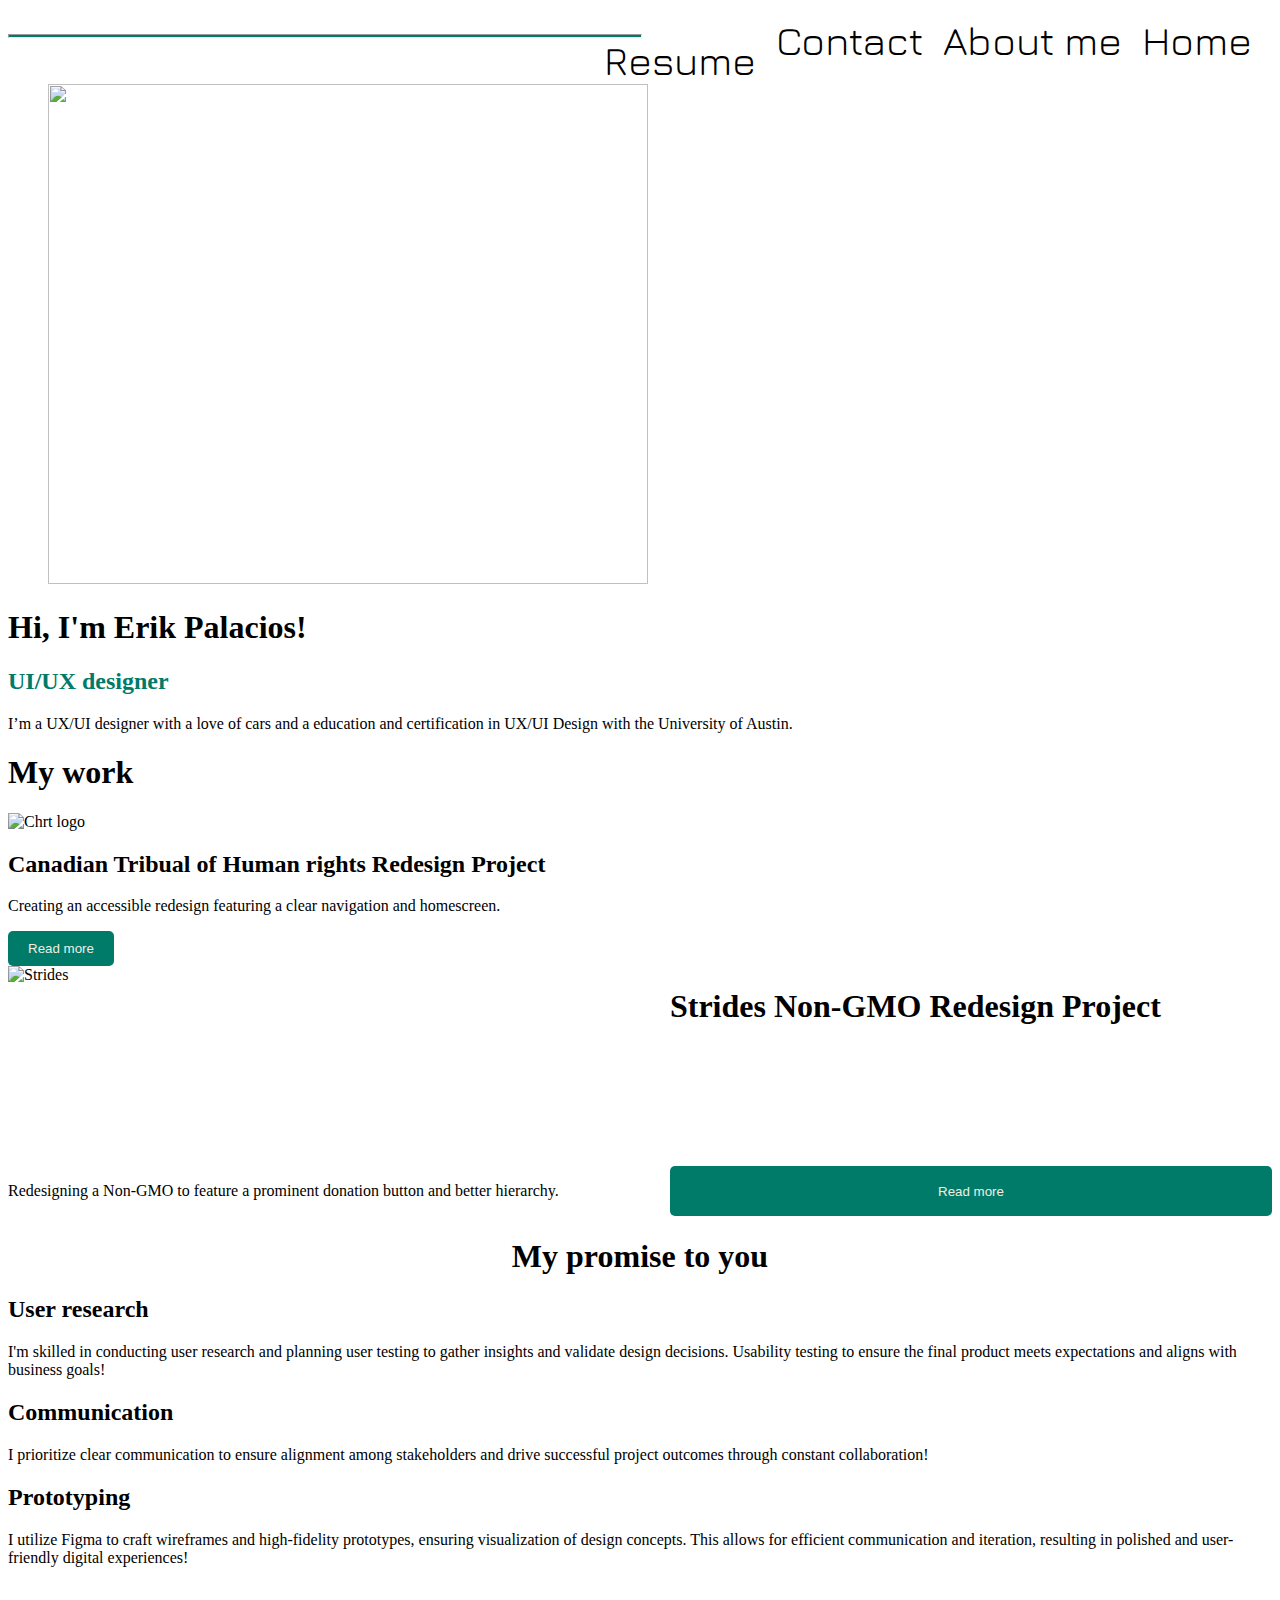
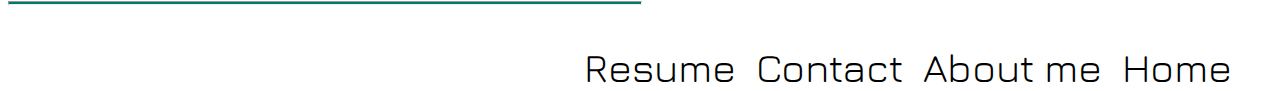
==== index.html @ 3ceb8c1f "1" ====
<!DOCTYPE html>
<html lang="en">
  <body>
    <link rel="preconnect" href="https://fonts.googleapis.com">
    <link rel="preconnect" href="https://fonts.gstatic.com" crossorigin>
    <link href="https://fonts.googleapis.com/css2?family=Vollkorn:ital,wght@0,400..900;1,400..900&display=swap" rel="stylesheet">
  <header class="style">
    <meta charset="UTF-8" />
    <meta name="viewport" content="width=device-width, initial-scale=1.0" />
    <link rel="stylesheet" href="stylesheet.css">
    <link rel="preconnect" href="https://fonts.googleapis.com">
    <link rel="preconnect" href="https://fonts.gstatic.com" crossorigin>
    <link href="https://fonts.googleapis.com/css2?family=Jura:wght@300..700&display=swap" rel="stylesheet">
  </header>
  <!-- header starts here-->
    <title>Document</title>
    <link rel="preconnect" href="https://fonts.googleapis.com">
    <link rel="preconnect" href="https://fonts.gstatic.com" crossorigin>
    <link href="https://fonts.googleapis.com/css2?family=Vollkorn:ital,wght@0,400..900;1,400..900&display=swap" rel="stylesheet">
    <header class="navigation">
      
          <hr class="styled-hr">
          <ul>
            <li class="inline-block">Home</li>
            <li class="inline-block">About me</li>
            <li class="inline-block">Contact</li>
            <li class="inline-block">Resume</li>
          </ul>
    </header>
    <!--hero section, small about me section-->
          <style type="text/css"></style>
          <figure>
            <div class="pic">
 <img src="../MMM1/Images/IMG_8034.jpg" height="500" width="600">
         </figure>
<h1> Hi, I'm Erik Palacios!</h1>
          <h2 class="UI">UI/UX designer</h2>
          <p>
            I’m a UX/UI designer with a love of cars and a education and
            certification in UX/UI Design with the University of Austin.
          </p>
        </div>
          
      </section>

    <section class="mySkills">
      <h1> My work</h1>
      <div class="workGrid">
       <!--  My UX Skills section coded using CSS flex -->
        <img src="../MMM1/Images/s22.PG.JPG" alt="Chrt logo" height="200" weight="200">
        <h2> Canadian Tribual of Human rights Redesign Project</h2>
        <p> Creating an accessible redesign featuring a clear navigation and homescreen. </p>
        <button class="my-button"> Read more</button>
</div>
 <!-- Second strides project below-->
 <div class="section">
  <img src="../MMM1/Images/ST1.jpg" alt="Strides" height="200" weight="200">
  <h1> Strides Non-GMO Redesign Project</h1>
  <p>Redesigning a Non-GMO to feature a prominent donation button and better hierarchy. </p>
  <button class="my-button"> Read more</button>
 </div>
</section>
 <!---->
 <section>
      <div class="workGrid">
      <h1 class="head">My promise to you</h1> 

       <h2> User research</h2>
        <p>
          I'm skilled in conducting user research and planning user testing to gather insights and validate design decisions. Usability testing to ensure the final product meets expectations and aligns with business goals!</p>

        <h2> Communication</h2>
        <p>I prioritize clear communication to ensure alignment among stakeholders and drive successful project outcomes through constant collaboration!</p>

        <h2>Prototyping</h2>
        <p>I utilize Figma to craft wireframes and high-fidelity prototypes, ensuring visualization of design concepts. This allows for efficient communication and iteration, resulting in polished and user-friendly digital experiences!</p>
 </div>
 </section>
    </main>
    <footer>
    <hr class="styled-hr">
    <nav class="inline-block">
      <ol>
        <li class="inline-block">Home</li>
        <li class="inline-block">About me</li>
        <li class="inline-block">Contact</li>
        <li class="inline-block">Resume</li>
      </ol>
    </nav>
    </footer>
  </body>
</html>
---- stylesheet.css ----
.inline-block {
    display: inline-block;
    vertical-align: top;
    font-size: 40px;
    font-family: 'Jura';
    src: url("https://fonts.googleapis.com/css2?family=Jura:wght@300..700&display=swap");
    margin-right: 20px;
    padding: 0;
    float: right;
    }
    
    .style {
        background-color: #F0EEE1;
        font-family: 'Volkorn';
        src: url("https://fonts.googleapis.com/css2?family=Jura:wght@300..700&display=swap");
    }

    .styled-hr {
    background-color: #007B69;
    width: 50%;
    float: left;
    height: 2px;
    transform: translateY(10px);
    }
    
    .pic {

    }

    .my-button {
    background-color: #007B69;
    color: #F0EEE1;
    padding: 10px 20px;
    border: none;
    border-radius: 5px;
    }
    
  
    .nav {
        width: 73%;
        padding: 1%;
    }
    
    .li {
        width: 50%;
        text-indent: 50px;
        padding-right: 50px;
    }

    
    .h1 {
    
        float: left;
        transform: translateY(10px);
    }
    
    .UI {
        color: #007B69;
    }
    
    .p {
        position: absolute !important;
        right: 0 !important;
    }
    
    
    .content {
        width: 500px;
        margin: 0 auto;
    }
    
    .flexContainer {
        display: flex;
        width: 33px, 33px, 33px;
        margin: auto;
        padding: 0;
        float: right;
        align-items: center;
        border: 2px solid #373738;
        border-radius: 10px;
    }
    
    .head{
        text-align: center;
        grid-row: 1fr 1fr 1fr;
    }
    
    .section {
        display: grid;
        grid-template-areas: "topbar topbar";
        align-content: center;
    }
    
    .h1 {
        grid-area: topbar;
    }
    
    
    .footer {
        background-color: #373738;
        padding: center;
    }
    
    
    .ul {
        display: inline-block;
        vertical-align: top;
        padding: center;
        text-indent: 50px;
        float: right;
    }
    
    @media screen { 
        (max-width: 600);
    }
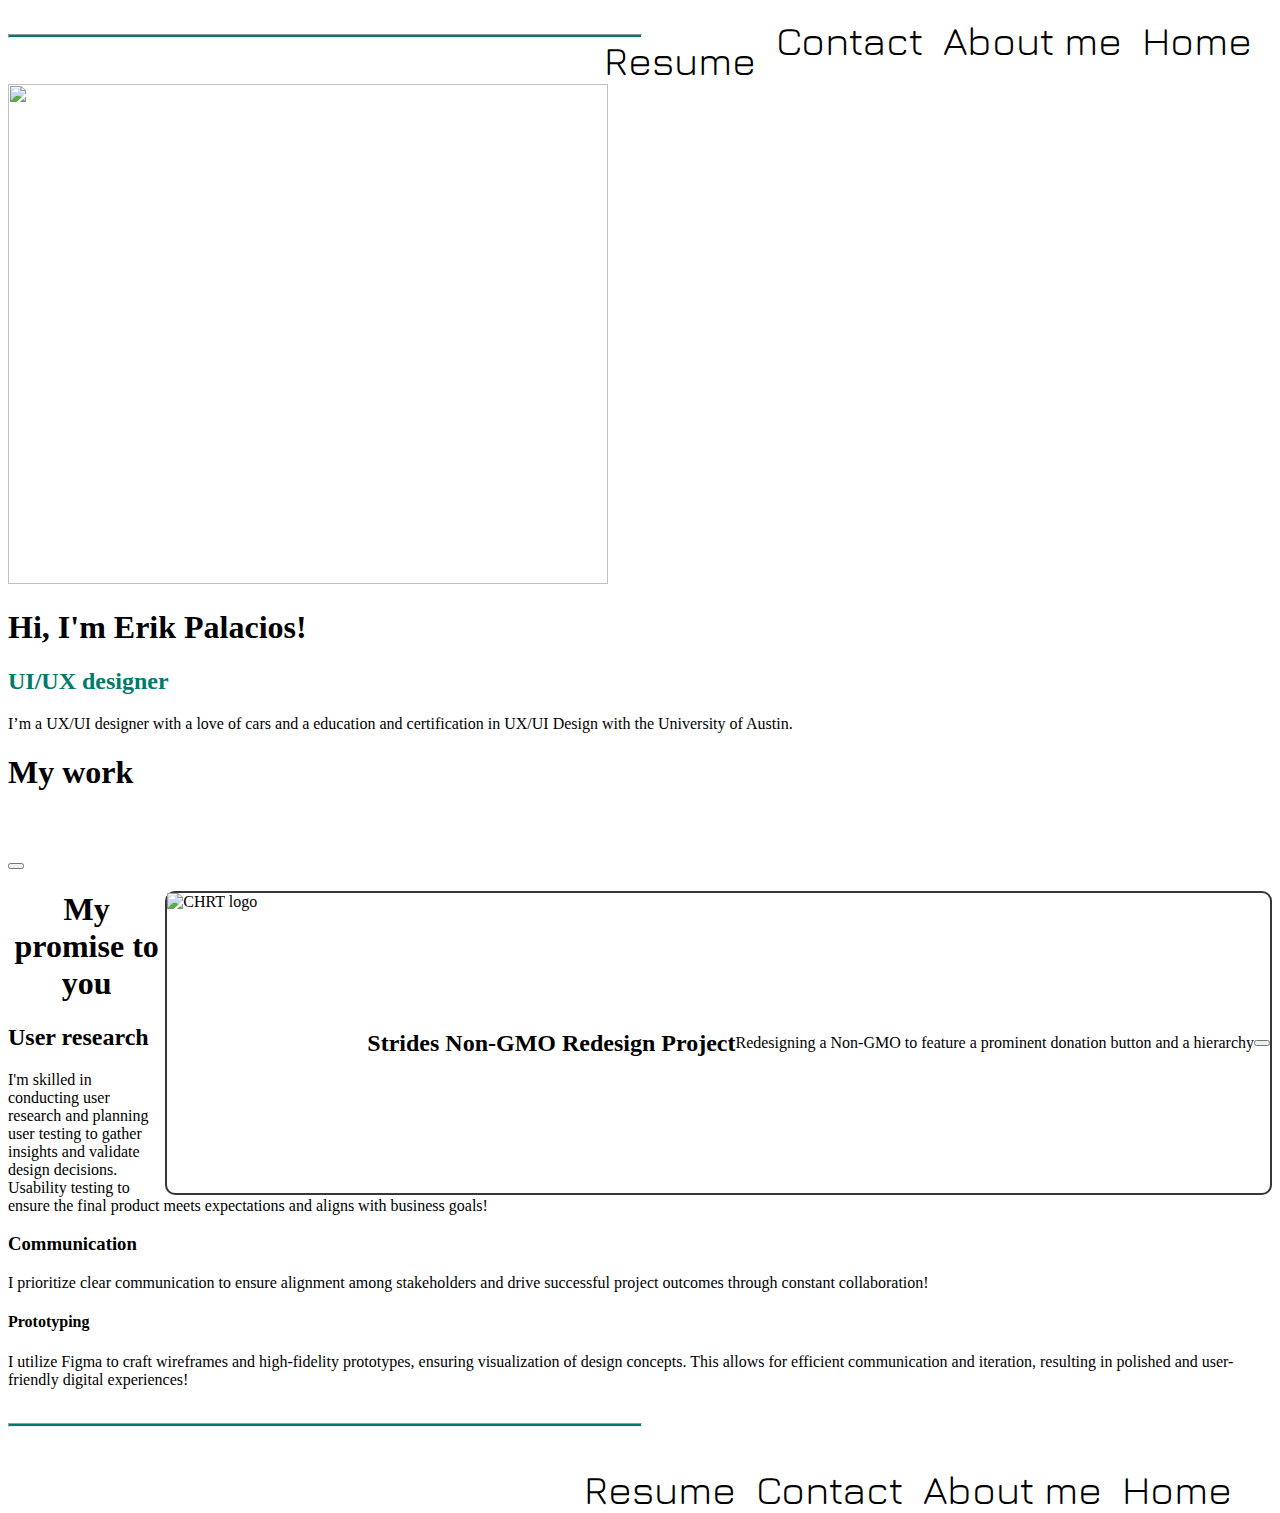
==== commit 1e78f8f2: "1" ====
--- a/index.html
+++ b/index.html
@@ -1,39 +1,36 @@
 <!DOCTYPE html>
 <html lang="en">
+  <head>
+    <link rel="stylesheet" href="stylesheet.css">
+    <meta charset="UTF-8" />
+    <meta name="viewport" content="width=device-width, initial-scale=1.0" />
+    <title>Document</title>
+  </head>
   <body>
     <link rel="preconnect" href="https://fonts.googleapis.com">
     <link rel="preconnect" href="https://fonts.gstatic.com" crossorigin>
     <link href="https://fonts.googleapis.com/css2?family=Vollkorn:ital,wght@0,400..900;1,400..900&display=swap" rel="stylesheet">
-  <header class="style">
-    <meta charset="UTF-8" />
-    <meta name="viewport" content="width=device-width, initial-scale=1.0" />
-    <link rel="stylesheet" href="stylesheet.css">
-    <link rel="preconnect" href="https://fonts.googleapis.com">
-    <link rel="preconnect" href="https://fonts.gstatic.com" crossorigin>
-    <link href="https://fonts.googleapis.com/css2?family=Jura:wght@300..700&display=swap" rel="stylesheet">
-  </header>
-  <!-- header starts here-->
-    <title>Document</title>
-    <link rel="preconnect" href="https://fonts.googleapis.com">
-    <link rel="preconnect" href="https://fonts.gstatic.com" crossorigin>
-    <link href="https://fonts.googleapis.com/css2?family=Vollkorn:ital,wght@0,400..900;1,400..900&display=swap" rel="stylesheet">
+    </body>
     <header class="navigation">
       
+      
+        <footer>
           <hr class="styled-hr">
+          <link rel="preconnect" href="https://fonts.googleapis.com">
+            <link rel="preconnect" href="https://fonts.gstatic.com" crossorigin>
+            <link href="https://fonts.googleapis.com/css2?family=Jura:wght@300..700&display=swap" rel="stylesheet">
           <ul>
             <li class="inline-block">Home</li>
             <li class="inline-block">About me</li>
             <li class="inline-block">Contact</li>
             <li class="inline-block">Resume</li>
           </ul>
-    </header>
-    <!--hero section, small about me section-->
+        </footer>
           <style type="text/css"></style>
-          <figure>
-            <div class="pic">
- <img src="../MMM1/Images/IMG_8034.jpg" height="500" width="600">
-         </figure>
-<h1> Hi, I'm Erik Palacios!</h1>
+          
+<img class="img"> <img src="../MMM1/Images/PP5.jpg" height="500" width="600">
+<div class="pos_cen">
+          <h1> Hi, I'm Erik Palacios!</h1>
           <h2 class="UI">UI/UX designer</h2>
           <p>
             I’m a UX/UI designer with a love of cars and a education and
@@ -42,26 +39,34 @@
         </div>
           
       </section>
-
+    </header>
     <section class="mySkills">
       <h1> My work</h1>
       <div class="workGrid">
+        <div>
+          <img>
+        </div>
+        <div>
+          <h4>
+            <p>
+            </p>
+            <button></button>
+          </h4>
+        </div>
+      </div>
        <!--  My UX Skills section coded using CSS flex -->
-        <img src="../MMM1/Images/s22.PG.JPG" alt="Chrt logo" height="200" weight="200">
-        <h2> Canadian Tribual of Human rights Redesign Project</h2>
+      <div class="flexContainer">
+        <img src="img
+        <h1> Canadian Tribual of Human rights Redesign Project</h1>
         <p> Creating an accessible redesign featuring a clear navigation and homescreen. </p>
-        <button class="my-button"> Read more</button>
-</div>
- <!-- Second strides project below-->
- <div class="section">
-  <img src="../MMM1/Images/ST1.jpg" alt="Strides" height="200" weight="200">
-  <h1> Strides Non-GMO Redesign Project</h1>
-  <p>Redesigning a Non-GMO to feature a prominent donation button and better hierarchy. </p>
-  <button class="my-button"> Read more</button>
- </div>
-</section>
- <!---->
- <section>
+        <img src="../MMM1/" alt="CHRT logo" width="200" height="300">
+        <h2> Strides Non-GMO Redesign Project </h2>
+        <p> Redesigning a Non-GMO to feature a prominent donation button and a hierarchy</p>
+        <button></button>
+      </div>
+    </section>
+      <!-- My Work Section Constructed using CSS Grid -->
+      <main>
       <div class="workGrid">
       <h1 class="head">My promise to you</h1> 
 
@@ -69,15 +74,14 @@
         <p>
           I'm skilled in conducting user research and planning user testing to gather insights and validate design decisions. Usability testing to ensure the final product meets expectations and aligns with business goals!</p>
 
-        <h2> Communication</h2>
+        <h3> Communication</h3>
         <p>I prioritize clear communication to ensure alignment among stakeholders and drive successful project outcomes through constant collaboration!</p>
 
-        <h2>Prototyping</h2>
+        <h4>Prototyping</h4>
         <p>I utilize Figma to craft wireframes and high-fidelity prototypes, ensuring visualization of design concepts. This allows for efficient communication and iteration, resulting in polished and user-friendly digital experiences!</p>
- </div>
- </section>
+
+      </div>
     </main>
-    <footer>
     <hr class="styled-hr">
     <nav class="inline-block">
       <ol>
@@ -87,6 +91,5 @@
         <li class="inline-block">Resume</li>
       </ol>
     </nav>
-    </footer>
   </body>
 </html>
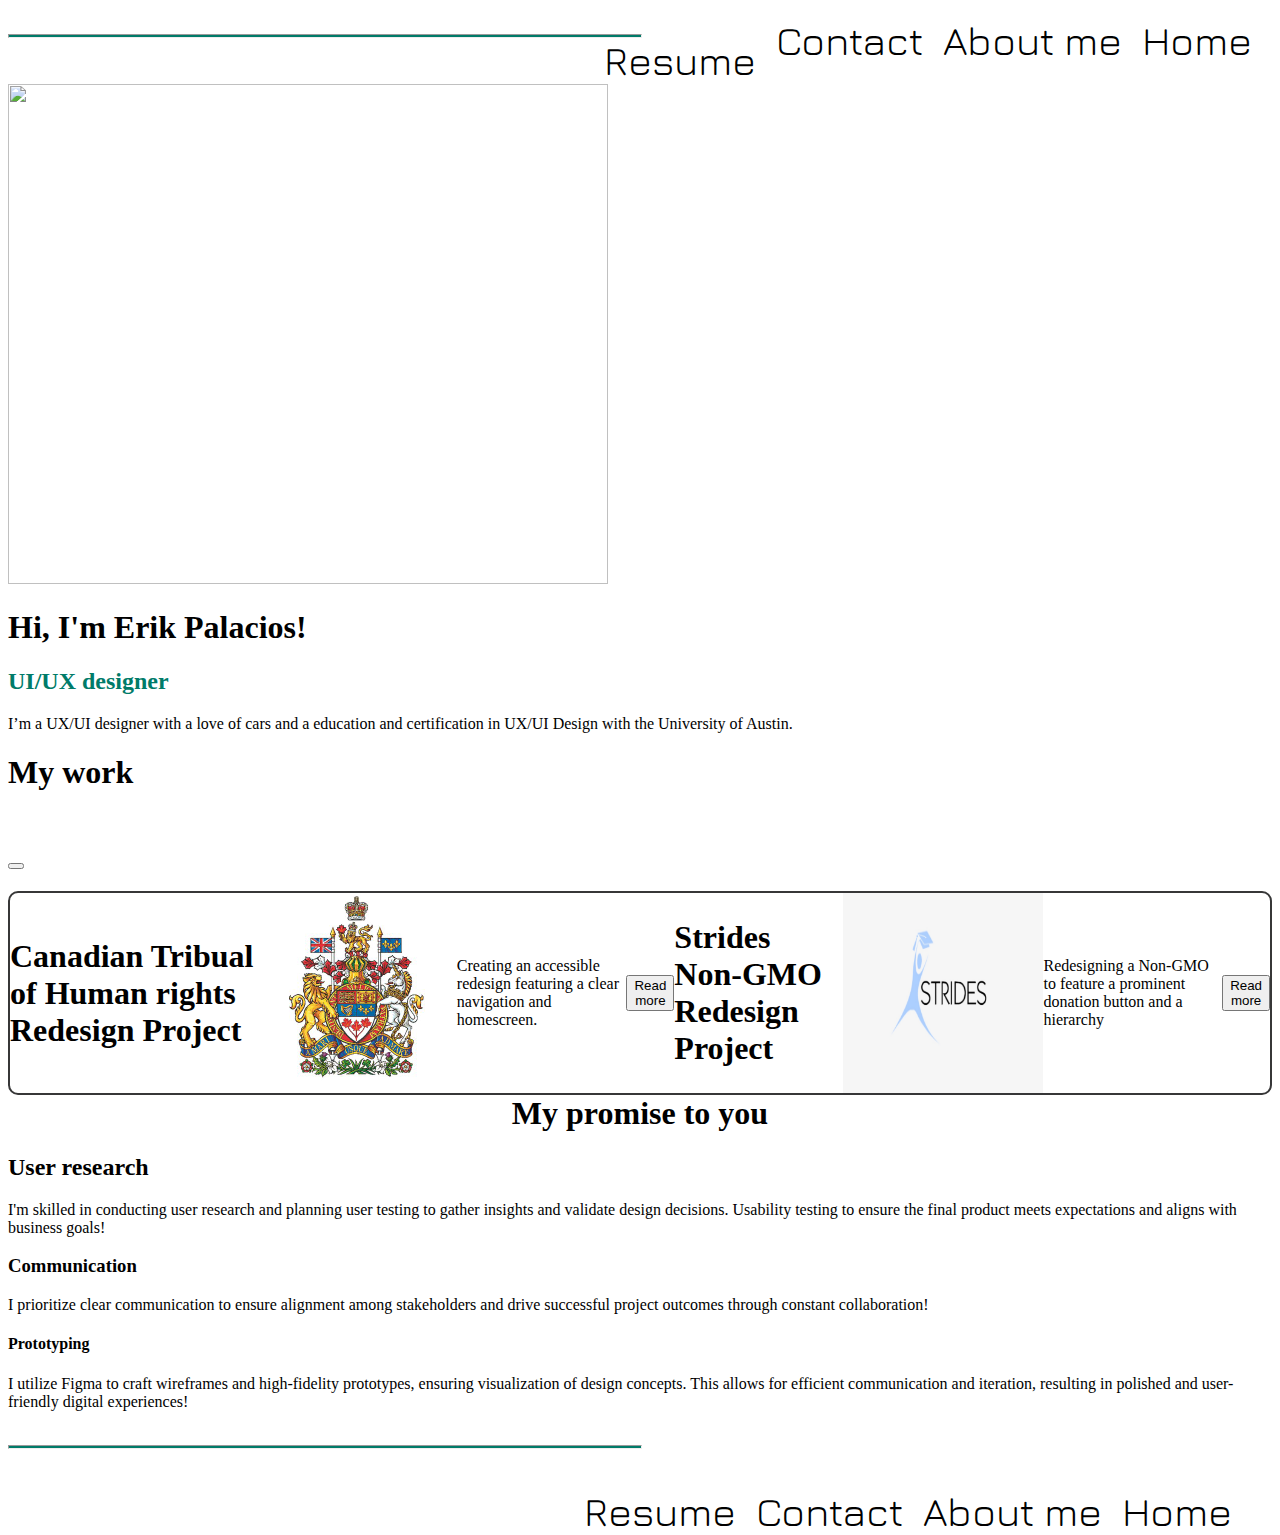
==== commit c7f3355b: "1" ====
--- a/index.html
+++ b/index.html
@@ -56,13 +56,14 @@
       </div>
        <!--  My UX Skills section coded using CSS flex -->
       <div class="flexContainer">
-        <img src="img
         <h1> Canadian Tribual of Human rights Redesign Project</h1>
+        <img class="my_pics"  src="Images/s22.PG.JPG" alt="CHRT logo" width="200" height="200">
         <p> Creating an accessible redesign featuring a clear navigation and homescreen. </p>
-        <img src="../MMM1/" alt="CHRT logo" width="200" height="300">
-        <h2> Strides Non-GMO Redesign Project </h2>
+        <button class="my.button"> Read more</button>
+        <h1> Strides Non-GMO Redesign Project </h1>
+        <img class="my_pics" src="Images/ST1.jpg" alt="Strides logo" width="200" height="200">
         <p> Redesigning a Non-GMO to feature a prominent donation button and a hierarchy</p>
-        <button></button>
+        <button class="my.button"> Read more</button>
       </div>
     </section>
       <!-- My Work Section Constructed using CSS Grid -->
--- a/stylesheet.css
+++ b/stylesheet.css
@@ -23,8 +23,8 @@
     transform: translateY(10px);
     }
     
-    .pic {
-
+    .img {
+    float: right;
     }
 
     .my-button {
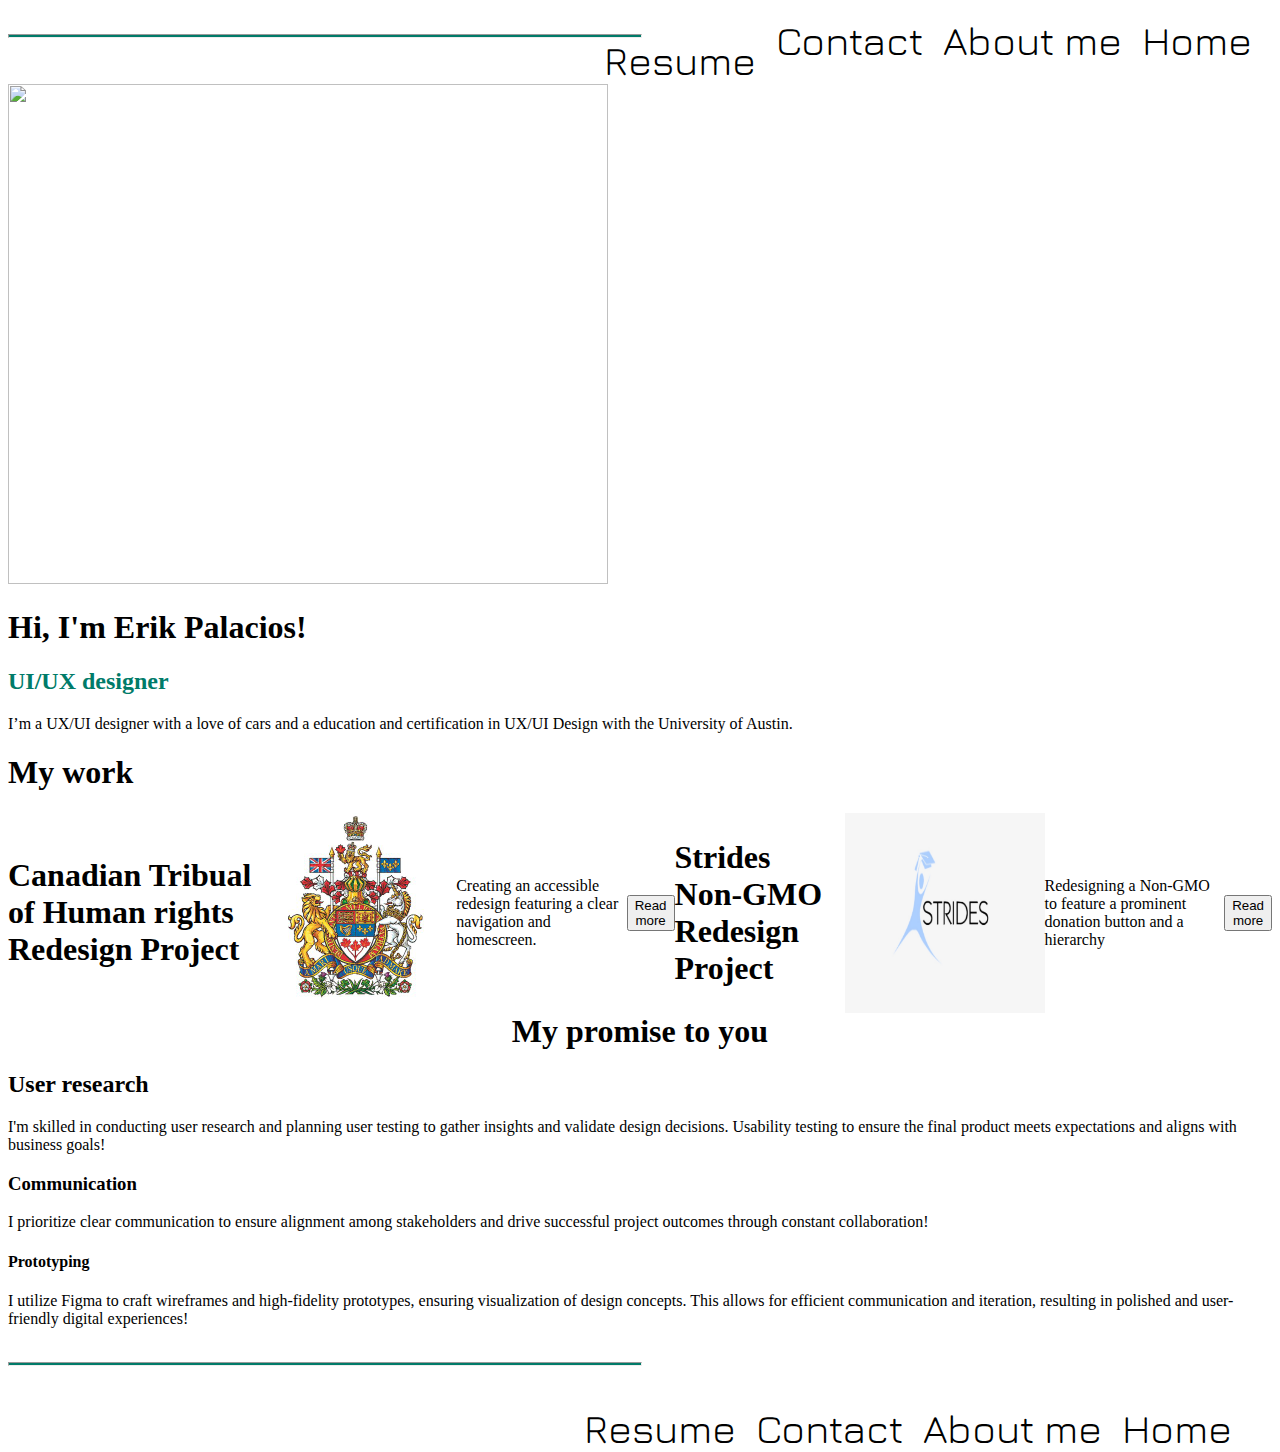
==== commit 8bcb9767: "1" ====
--- a/index.html
+++ b/index.html
@@ -1,10 +1,13 @@
 <!DOCTYPE html>
 <html lang="en">
   <head>
+    <sprict src="index.js.txt"> </sprict>
     <link rel="stylesheet" href="stylesheet.css">
     <meta charset="UTF-8" />
     <meta name="viewport" content="width=device-width, initial-scale=1.0" />
     <title>Document</title>
+
+    <!--Navigation bar-->
   </head>
   <body>
     <link rel="preconnect" href="https://fonts.googleapis.com">
@@ -27,6 +30,8 @@
           </ul>
         </footer>
           <style type="text/css"></style>
+
+          <!--Hero section-->
           
 <img class="img"> <img src="../MMM1/Images/PP5.jpg" height="500" width="600">
 <div class="pos_cen">
@@ -37,23 +42,11 @@
             certification in UX/UI Design with the University of Austin.
           </p>
         </div>
-          
-      </section>
-    </header>
+      </header>
+
+<!--My projects section-->
     <section class="mySkills">
       <h1> My work</h1>
-      <div class="workGrid">
-        <div>
-          <img>
-        </div>
-        <div>
-          <h4>
-            <p>
-            </p>
-            <button></button>
-          </h4>
-        </div>
-      </div>
        <!--  My UX Skills section coded using CSS flex -->
       <div class="flexContainer">
         <h1> Canadian Tribual of Human rights Redesign Project</h1>
@@ -83,6 +76,7 @@
 
       </div>
     </main>
+    <!--footer section-->
     <hr class="styled-hr">
     <nav class="inline-block">
       <ol>
--- a/stylesheet.css
+++ b/stylesheet.css
@@ -9,7 +9,7 @@
     float: right;
     }
     
-    .style {
+    .body {
         background-color: #F0EEE1;
         font-family: 'Volkorn';
         src: url("https://fonts.googleapis.com/css2?family=Jura:wght@300..700&display=swap");
@@ -29,10 +29,11 @@
 
     .my-button {
     background-color: #007B69;
-    color: #F0EEE1;
-    padding: 10px 20px;
-    border: none;
-    border-radius: 5px;
+    color: #007B69;
+    font-size: 40px;
+    padding: 20px;
+    border: 10px;
+    border-radius: 10px;
     }
     
   
@@ -76,8 +77,6 @@
         padding: 0;
         float: right;
         align-items: center;
-        border: 2px solid #373738;
-        border-radius: 10px;
     }
     
     .head{
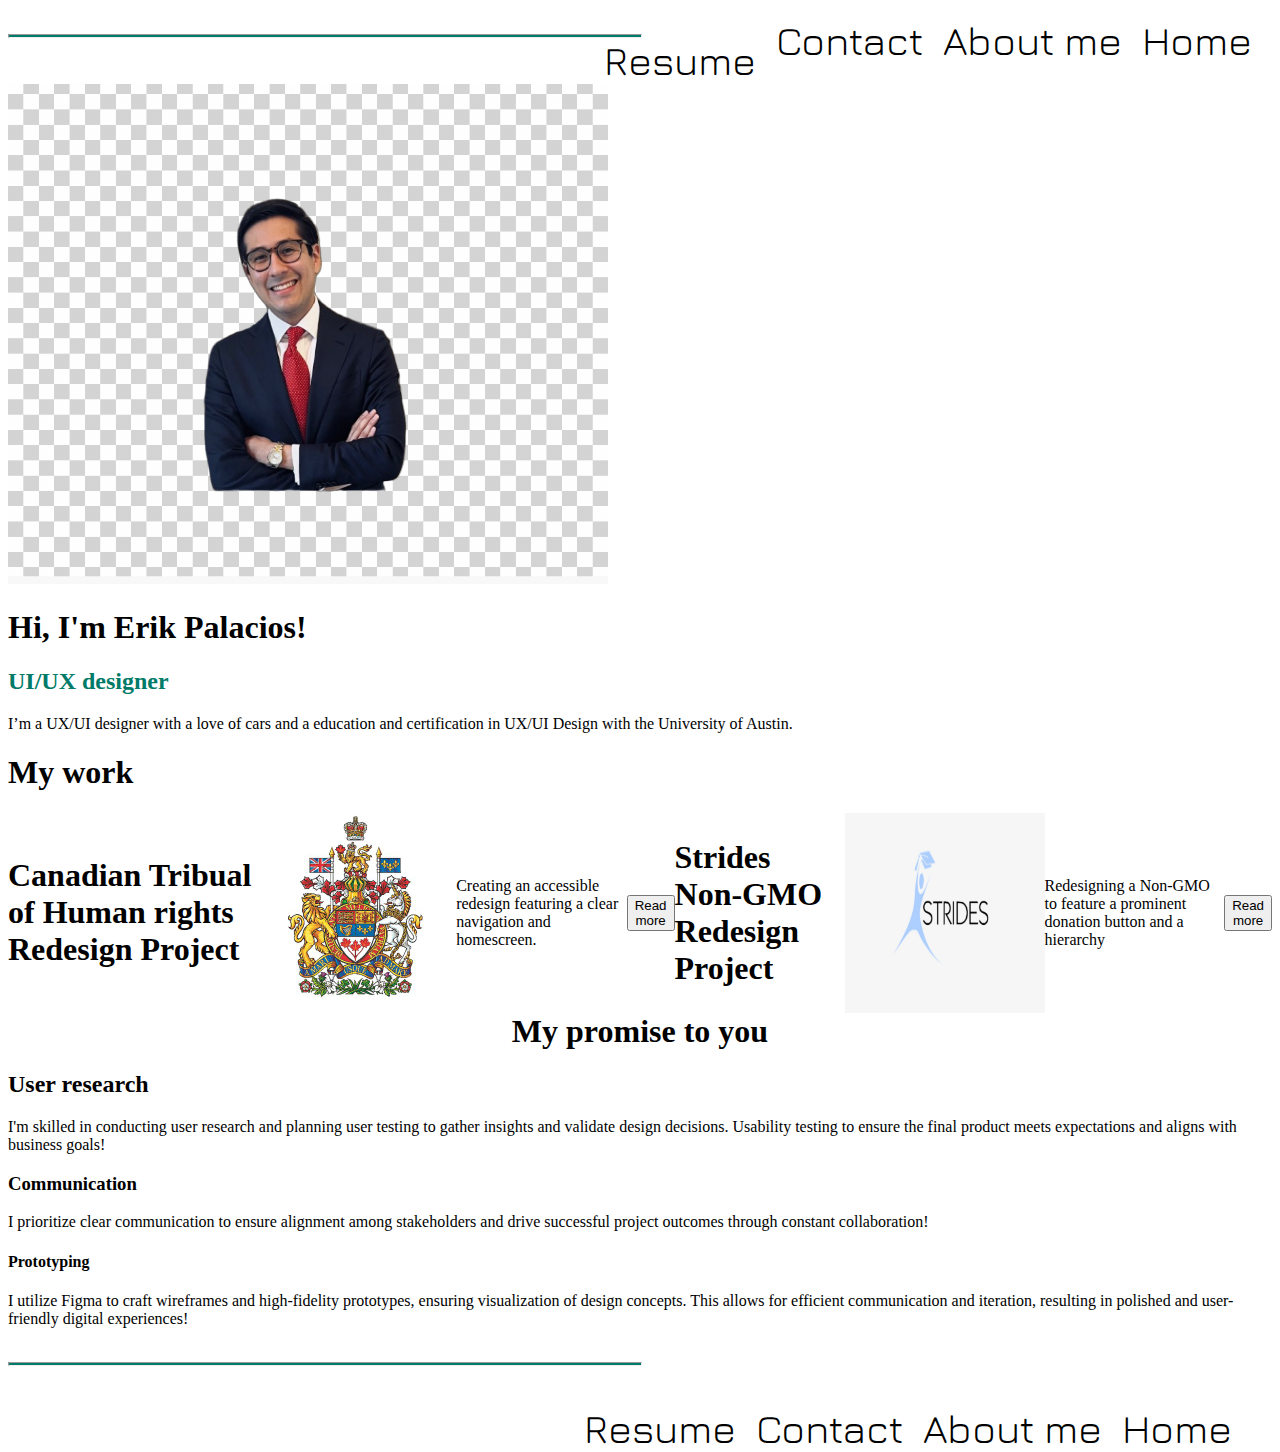
==== commit 9ded3f23: "1" ====
--- a/index.html
+++ b/index.html
@@ -33,7 +33,7 @@
 
           <!--Hero section-->
           
-<img class="img"> <img src="../MMM1/Images/PP5.jpg" height="500" width="600">
+<img class="img"> <img src="./Images/IMG_8034.jpg" height="500" width="600">
 <div class="pos_cen">
           <h1> Hi, I'm Erik Palacios!</h1>
           <h2 class="UI">UI/UX designer</h2>
--- a/stylesheet.css
+++ b/stylesheet.css
@@ -29,11 +29,21 @@
 
     .my-button {
     background-color: #007B69;
-    color: #007B69;
     font-size: 40px;
     padding: 20px;
     border: 10px;
     border-radius: 10px;
+    input[type=image] {
+        background-image: url(../MMM1/Images/191.jpg);
+        background-repeat: no-repeat;
+        background-position: 50% 50%;
+        width: 200px;
+        height: 185px;
+    }
+    input[type=image]:hover,
+    input[type=image]:active,
+    input[type=image]:focus {
+    }​
     }
     
   
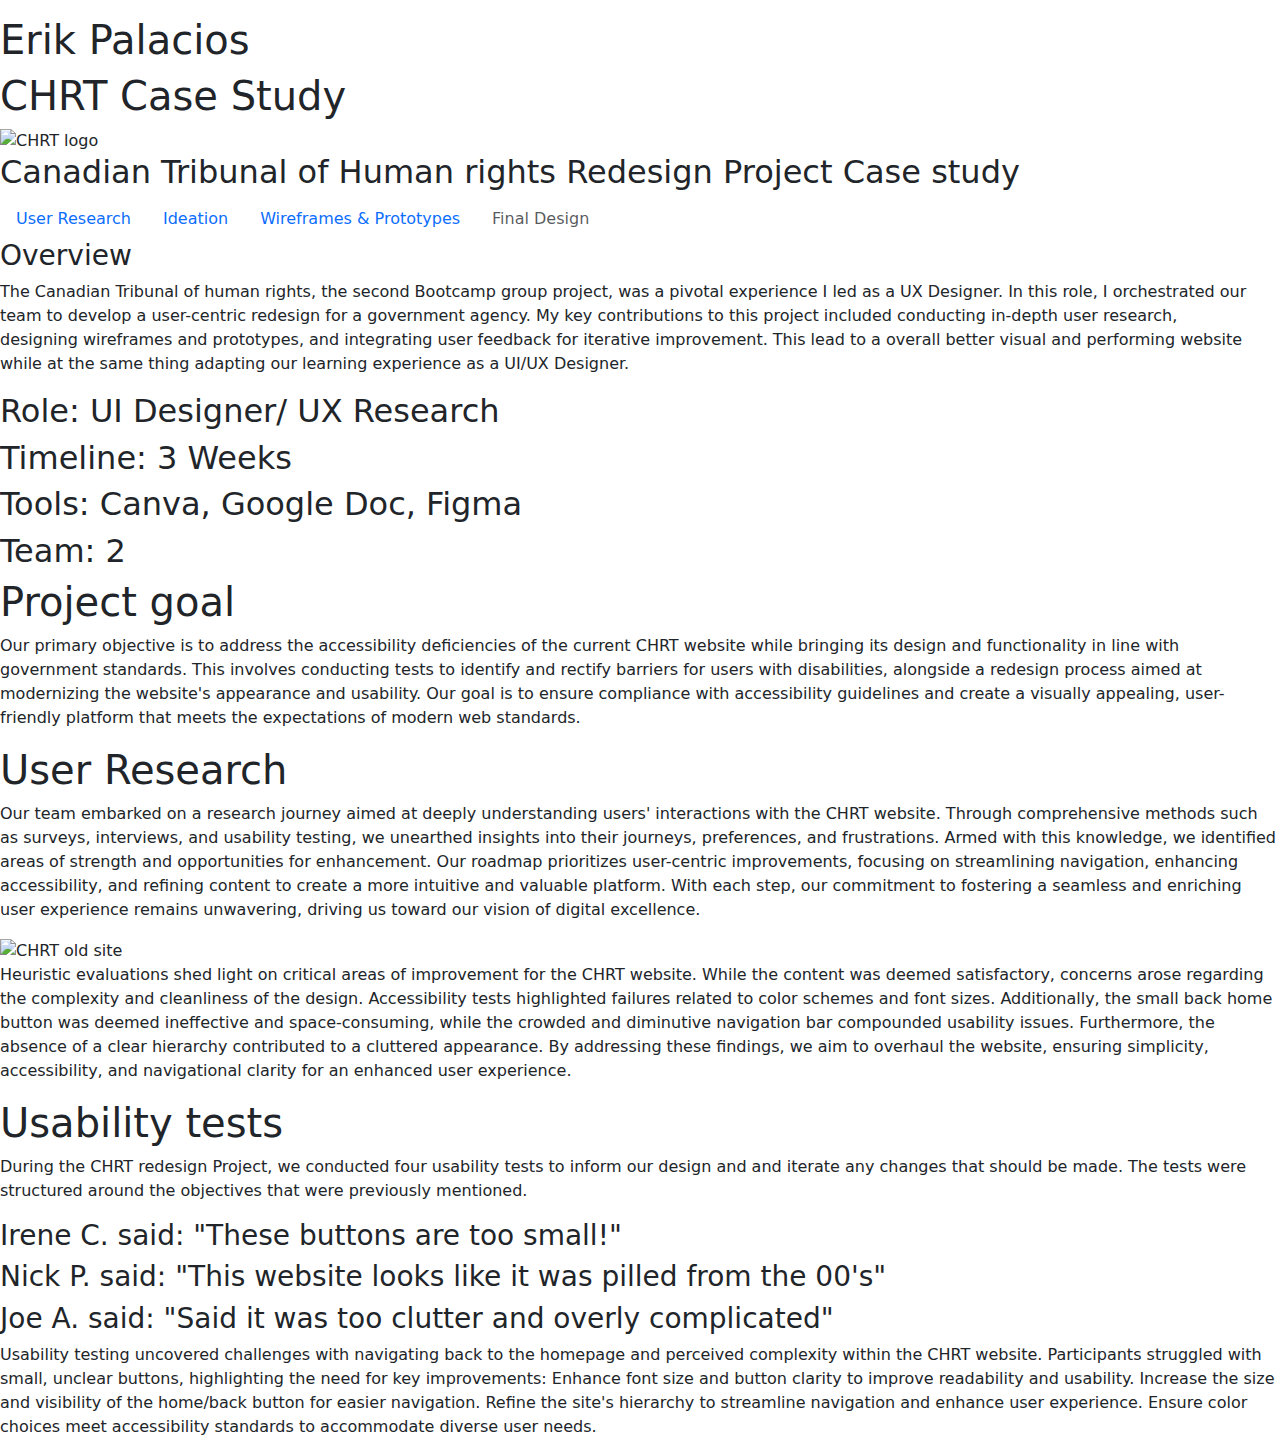
==== commit 8748d015: "1" ====
--- a/index.html
+++ b/index.html
@@ -1,90 +1,109 @@
 <!DOCTYPE html>
-<html lang="en">
+<html>
   <head>
-    <sprict src="index.js.txt"> </sprict>
-    <link rel="stylesheet" href="stylesheet.css">
-    <meta charset="UTF-8" />
-    <meta name="viewport" content="width=device-width, initial-scale=1.0" />
-    <title>Document</title>
+    <title>Module_20</title>
+  </head>
+  <P></P>
+  <body>
+    <link
+      href="https://cdn.jsdelivr.net/npm/bootstrap@5.3.3/dist/css/bootstrap.min.css"
+      rel="stylesheet"
+      integrity="sha384-QWTKZyjpPEjISv5WaRU9OFeRpok6YctnYmDr5pNlyT2bRjXh0JMhjY6hW+ALEwIH"
+      crossorigin="anonymous"
+    />
+    <script
+      src="https://cdn.jsdelivr.net/npm/bootstrap@5.3.3/dist/js/bootstrap.bundle.min.js"
+      integrity="sha384-YvpcrYf0tY3lHB60NNkmXc5s9fDVZLESaAA55NDzOxhy9GkcIdslK1eN7N6jIeHz"
+      crossorigin="anonymous"
+    ></script>
+  </body>
+  <h1>Erik Palacios</h1>
+  <h1>CHRT Case Study</h1>
+  <img
+    src="../MMM1/Images/s22.PG.JPG"
+    alt="CHRT logo"
+    width="400"
+    height="400"
+  />
+  <h2>Canadian Tribunal of Human rights Redesign Project Case study</h2>
+  <nav class="nav">
+    <a class="nav-link active" aria-current="page" href="#">User Research</a>
+    <a class="nav-link" href="#">Ideation</a>
+    <a class="nav-link" href="#">Wireframes & Prototypes</a>
+    <a class="nav-link disabled">Final Design</a>
+  </nav>
+  <h3>Overview</h3>
+  <p>
+    The Canadian Tribunal of human rights, the second Bootcamp group project,
+    was a pivotal experience I led as a UX Designer. In this role, I
+    orchestrated our team to develop a user-centric redesign for a government
+    agency. My key contributions to this project included conducting
+    in-depth user research, designing wireframes and prototypes, and integrating
+    user feedback for iterative improvement. This lead to a overall better
+    visual and performing website while at the same thing adapting our learning
+    experience as a UI/UX Designer.
+  </p>
+  <h2>Role: UI Designer/ UX Research</h2>
+  <h2>Timeline: 3 Weeks</h2>
+  <h2>Tools: Canva, Google Doc, Figma</h2>
+  <h2>Team: 2</h2>
 
-    <!--Navigation bar-->
-  </head>
-  <body>
-    <link rel="preconnect" href="https://fonts.googleapis.com">
-    <link rel="preconnect" href="https://fonts.gstatic.com" crossorigin>
-    <link href="https://fonts.googleapis.com/css2?family=Vollkorn:ital,wght@0,400..900;1,400..900&display=swap" rel="stylesheet">
-    </body>
-    <header class="navigation">
-      
-      
-        <footer>
-          <hr class="styled-hr">
-          <link rel="preconnect" href="https://fonts.googleapis.com">
-            <link rel="preconnect" href="https://fonts.gstatic.com" crossorigin>
-            <link href="https://fonts.googleapis.com/css2?family=Jura:wght@300..700&display=swap" rel="stylesheet">
-          <ul>
-            <li class="inline-block">Home</li>
-            <li class="inline-block">About me</li>
-            <li class="inline-block">Contact</li>
-            <li class="inline-block">Resume</li>
-          </ul>
-        </footer>
-          <style type="text/css"></style>
+  <h1>Project goal</h1>
+  <p>
+    Our primary objective is to address the accessibility deficiencies of the
+    current CHRT website while bringing its design and functionality in line
+    with government standards. This involves conducting tests to identify and
+    rectify barriers for users with disabilities, alongside a redesign process
+    aimed at modernizing the website's appearance and usability. Our goal is to
+    ensure compliance with accessibility guidelines and create a visually
+    appealing, user-friendly platform that meets the expectations of modern web
+    standards.
+  </p>
 
-          <!--Hero section-->
-          
-<img class="img"> <img src="./Images/IMG_8034.jpg" height="500" width="600">
-<div class="pos_cen">
-          <h1> Hi, I'm Erik Palacios!</h1>
-          <h2 class="UI">UI/UX designer</h2>
-          <p>
-            I’m a UX/UI designer with a love of cars and a education and
-            certification in UX/UI Design with the University of Austin.
-          </p>
-        </div>
-      </header>
+  <h1>User Research</h1>
+  <p>
+    Our team embarked on a research journey aimed at deeply understanding users'
+    interactions with the CHRT website. Through comprehensive methods such as
+    surveys, interviews, and usability testing, we unearthed insights into their
+    journeys, preferences, and frustrations. Armed with this knowledge, we
+    identified areas of strength and opportunities for enhancement. Our roadmap
+    prioritizes user-centric improvements, focusing on streamlining navigation,
+    enhancing accessibility, and refining content to create a more intuitive and
+    valuable platform. With each step, our commitment to fostering a seamless
+    and enriching user experience remains unwavering, driving us toward our
+    vision of digital excellence.
+  </p>
+  <img
+    src="/MMM1/Images/CHRT2.png"
+    alt="CHRT old site"
+    height="300"
+    weight="300"
+  />
+  <p>Heuristic evaluations shed light on critical areas of improvement for the CHRT website. While the content was deemed satisfactory, concerns arose regarding the complexity and cleanliness of the design. Accessibility tests highlighted failures related to color schemes and font sizes.
+    Additionally, the small back home button was deemed ineffective and space-consuming, while the crowded and diminutive navigation bar compounded usability issues. Furthermore, the absence of a clear hierarchy contributed to a cluttered appearance. By addressing these findings, we aim to overhaul the website, ensuring simplicity, accessibility, and navigational clarity for an enhanced user experience.</p>
+    <h1> Usability tests</h1>
+    <p>During the CHRT redesign Project, we conducted four usability tests to inform our design and and iterate any changes that should be made. The tests were structured around the objectives that were previously mentioned. </p>
 
-<!--My projects section-->
-    <section class="mySkills">
-      <h1> My work</h1>
-       <!--  My UX Skills section coded using CSS flex -->
-      <div class="flexContainer">
-        <h1> Canadian Tribual of Human rights Redesign Project</h1>
-        <img class="my_pics"  src="Images/s22.PG.JPG" alt="CHRT logo" width="200" height="200">
-        <p> Creating an accessible redesign featuring a clear navigation and homescreen. </p>
-        <button class="my.button"> Read more</button>
-        <h1> Strides Non-GMO Redesign Project </h1>
-        <img class="my_pics" src="Images/ST1.jpg" alt="Strides logo" width="200" height="200">
-        <p> Redesigning a Non-GMO to feature a prominent donation button and a hierarchy</p>
-        <button class="my.button"> Read more</button>
-      </div>
-    </section>
-      <!-- My Work Section Constructed using CSS Grid -->
-      <main>
-      <div class="workGrid">
-      <h1 class="head">My promise to you</h1> 
+    <div class="test">
+      <h3>Irene C.
+        said:
+        "These buttons are too small!"
+      </h3>
+      <h3>
+        Nick P.
+        said:
+        "This website looks like it was pilled from the 00's"
+      </h3>
+      <h3>
+        Joe A.
+        said:
+        "Said it was too clutter and overly complicated"
+      </h3>
+    </div>
+    <p>Usability testing uncovered challenges with navigating back to the homepage and perceived complexity within the CHRT website. Participants struggled with small, unclear buttons, highlighting the need for key improvements:
 
-       <h2> User research</h2>
-        <p>
-          I'm skilled in conducting user research and planning user testing to gather insights and validate design decisions. Usability testing to ensure the final product meets expectations and aligns with business goals!</p>
-
-        <h3> Communication</h3>
-        <p>I prioritize clear communication to ensure alignment among stakeholders and drive successful project outcomes through constant collaboration!</p>
-
-        <h4>Prototyping</h4>
-        <p>I utilize Figma to craft wireframes and high-fidelity prototypes, ensuring visualization of design concepts. This allows for efficient communication and iteration, resulting in polished and user-friendly digital experiences!</p>
-
-      </div>
-    </main>
-    <!--footer section-->
-    <hr class="styled-hr">
-    <nav class="inline-block">
-      <ol>
-        <li class="inline-block">Home</li>
-        <li class="inline-block">About me</li>
-        <li class="inline-block">Contact</li>
-        <li class="inline-block">Resume</li>
-      </ol>
-    </nav>
-  </body>
+      Enhance font size and button clarity to improve readability and usability.
+      Increase the size and visibility of the home/back button for easier navigation.
+      Refine the site's hierarchy to streamline navigation and enhance user experience.
+     Ensure color choices meet accessibility standards to accommodate diverse user needs.</p>
 </html>
